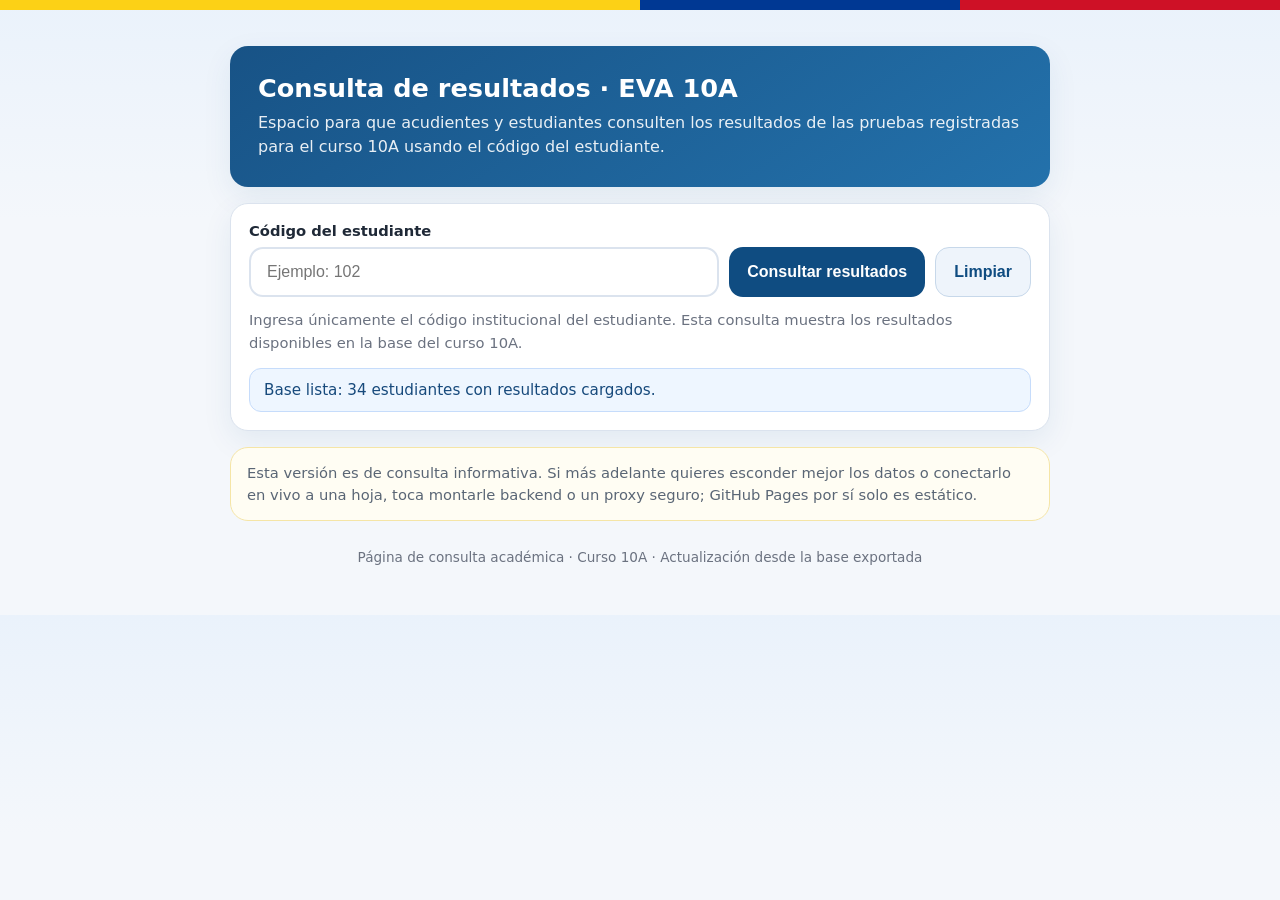
==== resultados-10a.html @ 8b5f5a88 "feat: add EVA 10A results lookup page" ====
<!DOCTYPE html>
<html lang="es">
<head>
  <meta charset="UTF-8" />
  <meta name="viewport" content="width=device-width, initial-scale=1.0" />
  <title>Consulta de resultados · 10A</title>
  <style>
    :root {
      --bg: #f4f7fb;
      --card: #ffffff;
      --ink: #1f2937;
      --muted: #6b7280;
      --line: #dbe3ee;
      --blue: #0f4c81;
      --blue-2: #1b6ca8;
      --yellow: #f7c948;
      --green: #1f8f5f;
      --orange: #d9822b;
      --red: #c0392b;
      --shadow: 0 10px 30px rgba(15, 76, 129, 0.08);
      --radius: 18px;
    }

    * { box-sizing: border-box; }
    body {
      margin: 0;
      font-family: Inter, system-ui, -apple-system, Segoe UI, Roboto, sans-serif;
      background: linear-gradient(180deg, #eaf2fb 0%, var(--bg) 220px);
      color: var(--ink);
    }

    .flag {
      display: grid;
      grid-template-columns: 2fr 1fr 1fr;
      height: 10px;
    }
    .flag .y { background: #fcd116; }
    .flag .b { background: #003893; }
    .flag .r { background: #ce1126; }

    .wrap {
      max-width: 860px;
      margin: 0 auto;
      padding: 20px 16px 48px;
    }

    .hero, .panel, .result-card, .notice {
      background: var(--card);
      border: 1px solid var(--line);
      border-radius: var(--radius);
      box-shadow: var(--shadow);
    }

    .hero {
      padding: 24px 20px;
      margin-top: 16px;
      background: linear-gradient(145deg, rgba(15,76,129,.96), rgba(27,108,168,.96));
      color: white;
      border: none;
    }
    .hero h1 {
      margin: 0 0 8px;
      font-size: 1.6rem;
      line-height: 1.15;
    }
    .hero p {
      margin: 0;
      color: rgba(255,255,255,.9);
      line-height: 1.5;
    }

    .panel {
      margin-top: 16px;
      padding: 18px;
    }

    .search-grid {
      display: grid;
      gap: 12px;
    }

    label {
      display: block;
      font-size: .92rem;
      font-weight: 700;
      margin-bottom: 8px;
    }

    .input-row {
      display: flex;
      gap: 10px;
      flex-direction: column;
    }

    input {
      width: 100%;
      padding: 14px 16px;
      border-radius: 14px;
      border: 2px solid var(--line);
      font-size: 1rem;
      outline: none;
      transition: border-color .2s, box-shadow .2s;
    }
    input:focus {
      border-color: var(--blue-2);
      box-shadow: 0 0 0 4px rgba(27,108,168,.12);
    }

    button {
      border: none;
      border-radius: 14px;
      padding: 14px 18px;
      font-size: 1rem;
      font-weight: 700;
      cursor: pointer;
      background: var(--blue);
      color: white;
    }
    button.secondary {
      background: #eef4fb;
      color: var(--blue);
      border: 1px solid #c7d8ea;
    }

    .hint {
      color: var(--muted);
      font-size: .92rem;
      line-height: 1.5;
    }

    .notice {
      padding: 14px 16px;
      margin-top: 16px;
      font-size: .92rem;
      line-height: 1.5;
      color: #5a6675;
      background: #fffdf3;
      border-color: #f5e5a6;
      box-shadow: none;
    }

    .status {
      margin-top: 14px;
      padding: 12px 14px;
      border-radius: 12px;
      font-size: .95rem;
      display: none;
    }
    .status.show { display: block; }
    .status.error { background: #fdecea; color: #a12622; border: 1px solid #f6c7c2; }
    .status.info { background: #eef6ff; color: #174a7c; border: 1px solid #c6dcfb; }

    .summary {
      display: grid;
      gap: 12px;
      grid-template-columns: repeat(auto-fit, minmax(160px, 1fr));
      margin-top: 16px;
    }

    .metric {
      background: #f8fbff;
      border: 1px solid #d9e7f5;
      border-radius: 16px;
      padding: 14px;
    }
    .metric .k {
      font-size: .8rem;
      color: var(--muted);
      text-transform: uppercase;
      letter-spacing: .04em;
      margin-bottom: 6px;
    }
    .metric .v {
      font-size: 1.5rem;
      font-weight: 800;
      color: var(--blue);
    }

    .student-box {
      margin-top: 18px;
      padding: 18px;
      border-radius: 16px;
      background: linear-gradient(180deg, #f8fbff, #ffffff);
      border: 1px solid #dce8f5;
    }
    .student-name {
      font-size: 1.25rem;
      font-weight: 800;
      margin: 0;
    }
    .student-meta {
      color: var(--muted);
      margin-top: 6px;
      line-height: 1.5;
    }

    .results-grid {
      display: grid;
      gap: 14px;
      margin-top: 18px;
    }

    .result-card {
      padding: 16px;
    }

    .result-head {
      display: flex;
      justify-content: space-between;
      gap: 12px;
      align-items: start;
      margin-bottom: 10px;
    }

    .result-title {
      font-weight: 800;
      line-height: 1.35;
    }

    .badge {
      padding: 8px 10px;
      border-radius: 999px;
      font-size: .82rem;
      font-weight: 800;
      white-space: nowrap;
    }
    .badge.excelente { background: #e8f7ef; color: var(--green); }
    .badge.alto { background: #edf5ff; color: var(--blue); }
    .badge.basico { background: #fff4e8; color: var(--orange); }
    .badge.bajo { background: #fdecea; color: var(--red); }

    .score-line {
      display: flex;
      justify-content: space-between;
      font-size: .95rem;
      margin-bottom: 8px;
    }

    .bar {
      height: 12px;
      background: #edf2f7;
      border-radius: 999px;
      overflow: hidden;
    }
    .bar > div {
      height: 100%;
      border-radius: 999px;
      background: linear-gradient(90deg, var(--yellow), var(--blue-2));
    }

    .empty {
      display: none;
      margin-top: 18px;
      text-align: center;
      color: var(--muted);
      padding: 24px 18px;
      border: 2px dashed #cddaea;
      border-radius: 18px;
      background: #f9fbfe;
    }
    .empty.show { display: block; }

    footer {
      margin-top: 26px;
      color: var(--muted);
      font-size: .85rem;
      text-align: center;
      line-height: 1.5;
    }

    @media (min-width: 640px) {
      .wrap { padding-left: 20px; padding-right: 20px; }
      .hero { padding: 28px; }
      .input-row { flex-direction: row; }
      .input-row input { flex: 1; }
    }
  </style>
</head>
<body>
  <div class="flag"><div class="y"></div><div class="b"></div><div class="r"></div></div>
  <div class="wrap">
    <section class="hero">
      <h1>Consulta de resultados · EVA 10A</h1>
      <p>Espacio para que acudientes y estudiantes consulten los resultados de las pruebas registradas para el curso 10A usando el código del estudiante.</p>
    </section>

    <section class="panel">
      <div class="search-grid">
        <div>
          <label for="student-code">Código del estudiante</label>
          <div class="input-row">
            <input id="student-code" type="text" inputmode="numeric" autocomplete="off" placeholder="Ejemplo: 102" />
            <button id="search-btn">Consultar resultados</button>
            <button id="clear-btn" class="secondary" type="button">Limpiar</button>
          </div>
        </div>
        <div class="hint">Ingresa únicamente el código institucional del estudiante. Esta consulta muestra los resultados disponibles en la base del curso 10A.</div>
      </div>
      <div id="status" class="status info"></div>
      <div id="result-area"></div>
      <div id="empty" class="empty">No encontré resultados para ese código en el curso 10A. Revisa el número e inténtalo de nuevo.</div>
    </section>

    <div class="notice">
      Esta versión es de consulta informativa. Si más adelante quieres esconder mejor los datos o conectarlo en vivo a una hoja, toca montarle backend o un proxy seguro; GitHub Pages por sí solo es estático.
    </div>

    <footer>
      Página de consulta académica · Curso 10A · Actualización desde la base exportada
    </footer>
  </div>

  <script>
    let DATA = null;

    const $ = (id) => document.getElementById(id);

    function normalize(input) {
      return String(input || '').replace(/\D/g, '').trim();
    }

    function badgeClass(level) {
      const value = String(level || '').toLowerCase();
      if (value === 'excelente') return 'excelente';
      if (value === 'alto') return 'alto';
      if (value === 'básico' || value === 'basico') return 'basico';
      return 'bajo';
    }

    function showStatus(text, type = 'info') {
      const box = $('status');
      box.textContent = text;
      box.className = `status show ${type}`;
    }

    function clearStatus() {
      $('status').className = 'status info';
      $('status').textContent = '';
    }

    function renderStudent(student) {
      const resultArea = $('result-area');
      const avg = student.promedioPorcentaje ?? '—';
      const level = student.desempenoGeneral || 'Sin dato';

      const cards = student.resultados.map(item => {
        const width = Math.max(0, Math.min(item.porcentaje ?? 0, 100));
        return `
          <article class="result-card">
            <div class="result-head">
              <div class="result-title">${item.tituloVisible || item.titulo}</div>
              <div class="badge ${badgeClass(item.desempeno)}">${item.desempeno || 'Sin dato'}</div>
            </div>
            <div class="score-line">
              <span>Puntaje: <strong>${item.puntaje}</strong>${item.maximo ? ` / ${item.maximo}` : ''}</span>
              <span><strong>${item.porcentaje ?? '—'}%</strong></span>
            </div>
            <div class="bar"><div style="width:${width}%"></div></div>
          </article>
        `;
      }).join('');

      resultArea.innerHTML = `
        <div class="student-box">
          <h2 class="student-name">${student.nombreCompleto}</h2>
          <div class="student-meta">Código: <strong>${student.codigo}</strong> · Curso: <strong>${student.curso}</strong> · Pruebas encontradas: <strong>${student.totalPruebas}</strong></div>
          <div class="summary">
            <div class="metric">
              <div class="k">Promedio</div>
              <div class="v">${avg}%</div>
            </div>
            <div class="metric">
              <div class="k">Desempeño general</div>
              <div class="v" style="font-size:1.15rem;">${level}</div>
            </div>
            <div class="metric">
              <div class="k">Curso</div>
              <div class="v">${student.curso}</div>
            </div>
          </div>
          <div class="results-grid">${cards}</div>
        </div>
      `;
    }

    function lookup() {
      clearStatus();
      $('empty').classList.remove('show');
      $('result-area').innerHTML = '';

      const code = normalize($('student-code').value);
      if (!code) {
        showStatus('Escribe un código de estudiante para hacer la consulta.', 'error');
        $('student-code').focus();
        return;
      }

      if (!DATA) {
        showStatus('Todavía estoy cargando la base de resultados. Intenta otra vez en un momento.', 'error');
        return;
      }

      const student = DATA.estudiantes.find(item => String(item.codigo) === code);
      if (!student) {
        $('empty').classList.add('show');
        return;
      }

      renderStudent(student);
    }

    async function loadData() {
      try {
        showStatus('Cargando base de resultados...', 'info');
        const res = await fetch('./data/eva_10a.json', { cache: 'no-store' });
        if (!res.ok) throw new Error('No se pudo abrir el archivo de datos');
        DATA = await res.json();
        showStatus(`Base lista: ${DATA.totalEstudiantes} estudiantes con resultados cargados.`, 'info');
      } catch (error) {
        showStatus('No pude cargar los resultados. Revisa que el archivo data/eva_10a.json esté publicado junto a esta página.', 'error');
      }
    }

    $('search-btn').addEventListener('click', lookup);
    $('clear-btn').addEventListener('click', () => {
      $('student-code').value = '';
      clearStatus();
      $('result-area').innerHTML = '';
      $('empty').classList.remove('show');
      $('student-code').focus();
    });
    $('student-code').addEventListener('keydown', (event) => {
      if (event.key === 'Enter') lookup();
    });

    loadData();
  </script>
</body>
</html>
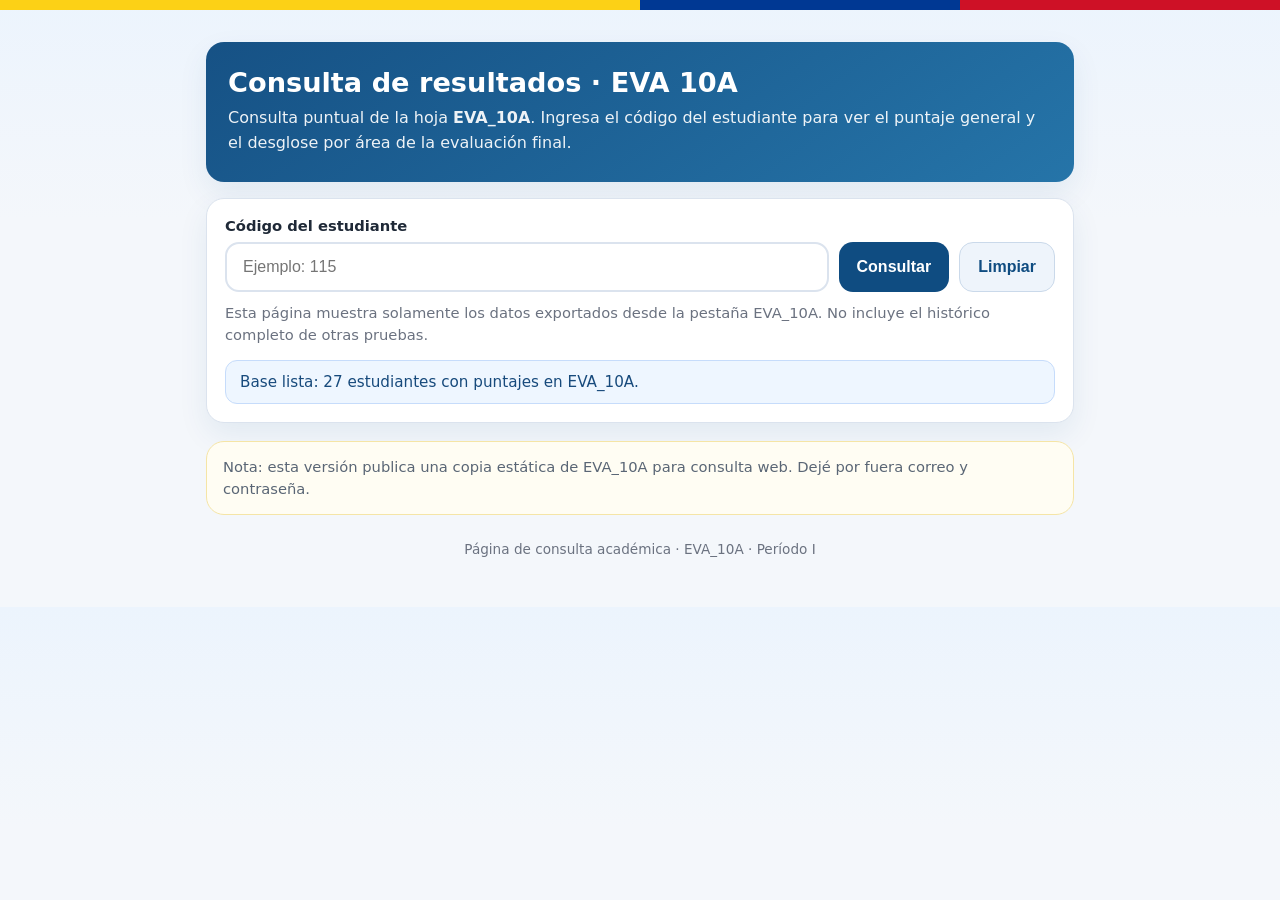
==== commit f2ff5440: "fix: use EVA_10A sheet for results page" ====
--- a/resultados-10a.html
+++ b/resultados-10a.html
@@ -3,7 +3,7 @@
 <head>
   <meta charset="UTF-8" />
   <meta name="viewport" content="width=device-width, initial-scale=1.0" />
-  <title>Consulta de resultados · 10A</title>
+  <title>Consulta EVA 10A</title>
   <style>
     :root {
       --bg: #f4f7fb;
@@ -12,268 +12,82 @@
       --muted: #6b7280;
       --line: #dbe3ee;
       --blue: #0f4c81;
-      --blue-2: #1b6ca8;
-      --yellow: #f7c948;
+      --blue2: #1d6fa5;
+      --yellow: #f5c84c;
       --green: #1f8f5f;
       --orange: #d9822b;
       --red: #c0392b;
-      --shadow: 0 10px 30px rgba(15, 76, 129, 0.08);
       --radius: 18px;
-    }
-
+      --shadow: 0 12px 30px rgba(15, 76, 129, 0.08);
+    }
     * { box-sizing: border-box; }
     body {
       margin: 0;
       font-family: Inter, system-ui, -apple-system, Segoe UI, Roboto, sans-serif;
-      background: linear-gradient(180deg, #eaf2fb 0%, var(--bg) 220px);
+      background: linear-gradient(180deg, #ecf4fd 0%, var(--bg) 220px);
       color: var(--ink);
     }
-
-    .flag {
-      display: grid;
-      grid-template-columns: 2fr 1fr 1fr;
-      height: 10px;
-    }
-    .flag .y { background: #fcd116; }
-    .flag .b { background: #003893; }
-    .flag .r { background: #ce1126; }
-
-    .wrap {
-      max-width: 860px;
-      margin: 0 auto;
-      padding: 20px 16px 48px;
-    }
-
-    .hero, .panel, .result-card, .notice {
-      background: var(--card);
-      border: 1px solid var(--line);
-      border-radius: var(--radius);
-      box-shadow: var(--shadow);
-    }
-
+    .flag { display:grid; grid-template-columns:2fr 1fr 1fr; height:10px; }
+    .flag .y { background:#fcd116; }
+    .flag .b { background:#003893; }
+    .flag .r { background:#ce1126; }
+    .wrap { max-width: 900px; margin: 0 auto; padding: 18px 16px 48px; }
+    .hero, .panel, .subject-card, .notice { background: var(--card); border-radius: var(--radius); box-shadow: var(--shadow); border: 1px solid var(--line); }
     .hero {
-      padding: 24px 20px;
-      margin-top: 16px;
-      background: linear-gradient(145deg, rgba(15,76,129,.96), rgba(27,108,168,.96));
-      color: white;
-      border: none;
-    }
-    .hero h1 {
-      margin: 0 0 8px;
-      font-size: 1.6rem;
-      line-height: 1.15;
-    }
-    .hero p {
-      margin: 0;
-      color: rgba(255,255,255,.9);
-      line-height: 1.5;
-    }
-
-    .panel {
-      margin-top: 16px;
-      padding: 18px;
-    }
-
-    .search-grid {
-      display: grid;
-      gap: 12px;
-    }
-
-    label {
-      display: block;
-      font-size: .92rem;
-      font-weight: 700;
-      margin-bottom: 8px;
-    }
-
-    .input-row {
-      display: flex;
-      gap: 10px;
-      flex-direction: column;
-    }
-
+      margin-top: 14px;
+      padding: 26px 22px;
+      background: linear-gradient(145deg, rgba(15,76,129,.97), rgba(29,111,165,.96));
+      color: white; border: none;
+    }
+    .hero h1 { margin: 0 0 8px; font-size: 1.7rem; line-height: 1.1; }
+    .hero p { margin: 0; color: rgba(255,255,255,.92); line-height: 1.55; }
+    .panel { margin-top: 16px; padding: 18px; }
+    label { display:block; font-size: .92rem; font-weight: 800; margin-bottom: 8px; }
+    .search-row { display:flex; gap:10px; flex-direction: column; }
     input {
-      width: 100%;
-      padding: 14px 16px;
-      border-radius: 14px;
-      border: 2px solid var(--line);
-      font-size: 1rem;
-      outline: none;
-      transition: border-color .2s, box-shadow .2s;
-    }
-    input:focus {
-      border-color: var(--blue-2);
-      box-shadow: 0 0 0 4px rgba(27,108,168,.12);
-    }
-
+      width: 100%; padding: 14px 16px; border-radius: 14px; border: 2px solid var(--line);
+      font-size: 1rem; outline: none; transition: .2s border-color, .2s box-shadow;
+    }
+    input:focus { border-color: var(--blue2); box-shadow: 0 0 0 4px rgba(29,111,165,.12); }
     button {
-      border: none;
-      border-radius: 14px;
-      padding: 14px 18px;
-      font-size: 1rem;
-      font-weight: 700;
-      cursor: pointer;
-      background: var(--blue);
-      color: white;
-    }
-    button.secondary {
-      background: #eef4fb;
-      color: var(--blue);
-      border: 1px solid #c7d8ea;
-    }
-
-    .hint {
-      color: var(--muted);
-      font-size: .92rem;
-      line-height: 1.5;
-    }
-
-    .notice {
-      padding: 14px 16px;
-      margin-top: 16px;
-      font-size: .92rem;
-      line-height: 1.5;
-      color: #5a6675;
-      background: #fffdf3;
-      border-color: #f5e5a6;
-      box-shadow: none;
-    }
-
-    .status {
-      margin-top: 14px;
-      padding: 12px 14px;
-      border-radius: 12px;
-      font-size: .95rem;
-      display: none;
-    }
-    .status.show { display: block; }
-    .status.error { background: #fdecea; color: #a12622; border: 1px solid #f6c7c2; }
-    .status.info { background: #eef6ff; color: #174a7c; border: 1px solid #c6dcfb; }
-
-    .summary {
-      display: grid;
-      gap: 12px;
-      grid-template-columns: repeat(auto-fit, minmax(160px, 1fr));
-      margin-top: 16px;
-    }
-
-    .metric {
-      background: #f8fbff;
-      border: 1px solid #d9e7f5;
-      border-radius: 16px;
-      padding: 14px;
-    }
-    .metric .k {
-      font-size: .8rem;
-      color: var(--muted);
-      text-transform: uppercase;
-      letter-spacing: .04em;
-      margin-bottom: 6px;
-    }
-    .metric .v {
-      font-size: 1.5rem;
-      font-weight: 800;
-      color: var(--blue);
-    }
-
+      border: none; border-radius: 14px; padding: 14px 18px; font-size: 1rem; font-weight: 800; cursor: pointer;
+      background: var(--blue); color: white;
+    }
+    button.secondary { background: #eef4fb; color: var(--blue); border:1px solid #cad9ea; }
+    .hint { font-size: .92rem; color: var(--muted); line-height: 1.5; margin-top: 10px; }
+    .status { display:none; margin-top:14px; padding: 12px 14px; border-radius: 12px; font-size: .95rem; }
+    .status.show { display:block; }
+    .status.info { background:#eef6ff; color:#174a7c; border:1px solid #c6dcfb; }
+    .status.error { background:#fdecea; color:#a12622; border:1px solid #f2c5c1; }
+    .empty {
+      display:none; margin-top: 16px; padding: 24px 18px; text-align:center; color: var(--muted);
+      border:2px dashed #cfdbea; border-radius: 18px; background:#f9fbfe;
+    }
+    .empty.show { display:block; }
     .student-box {
-      margin-top: 18px;
-      padding: 18px;
-      border-radius: 16px;
-      background: linear-gradient(180deg, #f8fbff, #ffffff);
-      border: 1px solid #dce8f5;
-    }
-    .student-name {
-      font-size: 1.25rem;
-      font-weight: 800;
-      margin: 0;
-    }
-    .student-meta {
-      color: var(--muted);
-      margin-top: 6px;
-      line-height: 1.5;
-    }
-
-    .results-grid {
-      display: grid;
-      gap: 14px;
-      margin-top: 18px;
-    }
-
-    .result-card {
-      padding: 16px;
-    }
-
-    .result-head {
-      display: flex;
-      justify-content: space-between;
-      gap: 12px;
-      align-items: start;
-      margin-bottom: 10px;
-    }
-
-    .result-title {
-      font-weight: 800;
-      line-height: 1.35;
-    }
-
-    .badge {
-      padding: 8px 10px;
-      border-radius: 999px;
-      font-size: .82rem;
-      font-weight: 800;
-      white-space: nowrap;
-    }
-    .badge.excelente { background: #e8f7ef; color: var(--green); }
-    .badge.alto { background: #edf5ff; color: var(--blue); }
-    .badge.basico { background: #fff4e8; color: var(--orange); }
-    .badge.bajo { background: #fdecea; color: var(--red); }
-
-    .score-line {
-      display: flex;
-      justify-content: space-between;
-      font-size: .95rem;
-      margin-bottom: 8px;
-    }
-
-    .bar {
-      height: 12px;
-      background: #edf2f7;
-      border-radius: 999px;
-      overflow: hidden;
-    }
-    .bar > div {
-      height: 100%;
-      border-radius: 999px;
-      background: linear-gradient(90deg, var(--yellow), var(--blue-2));
-    }
-
-    .empty {
-      display: none;
-      margin-top: 18px;
-      text-align: center;
-      color: var(--muted);
-      padding: 24px 18px;
-      border: 2px dashed #cddaea;
-      border-radius: 18px;
-      background: #f9fbfe;
-    }
-    .empty.show { display: block; }
-
-    footer {
-      margin-top: 26px;
-      color: var(--muted);
-      font-size: .85rem;
-      text-align: center;
-      line-height: 1.5;
-    }
-
-    @media (min-width: 640px) {
-      .wrap { padding-left: 20px; padding-right: 20px; }
-      .hero { padding: 28px; }
-      .input-row { flex-direction: row; }
-      .input-row input { flex: 1; }
-    }
+      margin-top: 18px; padding: 18px; border-radius: 18px; border:1px solid #dce8f5;
+      background: linear-gradient(180deg, #f8fbff, #fff);
+    }
+    .student-name { margin:0; font-size:1.28rem; font-weight: 900; }
+    .student-meta { margin-top: 6px; color: var(--muted); line-height: 1.5; }
+    .summary { display:grid; gap:12px; grid-template-columns: repeat(auto-fit, minmax(160px, 1fr)); margin-top:16px; }
+    .metric { background:#f8fbff; border:1px solid #d9e7f5; border-radius:16px; padding: 14px; }
+    .metric .k { font-size:.8rem; color:var(--muted); text-transform:uppercase; letter-spacing:.04em; margin-bottom:6px; }
+    .metric .v { font-size:1.55rem; font-weight:900; color:var(--blue); }
+    .badge { display:inline-block; padding:8px 10px; border-radius:999px; font-size:.82rem; font-weight:900; }
+    .badge.alto { background:#e8f7ef; color:var(--green); }
+    .badge.basico { background:#fff4e8; color:var(--orange); }
+    .badge.bajo { background:#fdecea; color:var(--red); }
+    .subjects-grid { display:grid; gap: 14px; margin-top:18px; }
+    .subject-card { padding: 16px; }
+    .subject-head { display:flex; justify-content:space-between; align-items:center; gap:12px; margin-bottom:10px; }
+    .subject-title { font-weight: 850; }
+    .score-line { display:flex; justify-content:space-between; gap:10px; font-size:.95rem; margin-bottom:8px; }
+    .bar { height: 12px; background:#edf2f7; border-radius:999px; overflow:hidden; }
+    .bar > div { height:100%; border-radius:999px; background: linear-gradient(90deg, var(--yellow), var(--blue2)); }
+    .notice { margin-top: 18px; padding: 14px 16px; font-size:.92rem; line-height:1.5; color:#5a6675; background:#fffdf3; border-color:#f5e5a6; box-shadow:none; }
+    footer { margin-top: 24px; text-align:center; color: var(--muted); font-size:.85rem; line-height:1.5; }
+    @media (min-width: 640px) { .search-row { flex-direction: row; } .search-row input { flex:1; } }
   </style>
 </head>
 <body>
@@ -281,38 +95,29 @@
   <div class="wrap">
     <section class="hero">
       <h1>Consulta de resultados · EVA 10A</h1>
-      <p>Espacio para que acudientes y estudiantes consulten los resultados de las pruebas registradas para el curso 10A usando el código del estudiante.</p>
+      <p>Consulta puntual de la hoja <strong>EVA_10A</strong>. Ingresa el código del estudiante para ver el puntaje general y el desglose por área de la evaluación final.</p>
     </section>
 
     <section class="panel">
-      <div class="search-grid">
-        <div>
-          <label for="student-code">Código del estudiante</label>
-          <div class="input-row">
-            <input id="student-code" type="text" inputmode="numeric" autocomplete="off" placeholder="Ejemplo: 102" />
-            <button id="search-btn">Consultar resultados</button>
-            <button id="clear-btn" class="secondary" type="button">Limpiar</button>
-          </div>
-        </div>
-        <div class="hint">Ingresa únicamente el código institucional del estudiante. Esta consulta muestra los resultados disponibles en la base del curso 10A.</div>
+      <label for="student-code">Código del estudiante</label>
+      <div class="search-row">
+        <input id="student-code" type="text" inputmode="numeric" autocomplete="off" placeholder="Ejemplo: 115" />
+        <button id="search-btn">Consultar</button>
+        <button id="clear-btn" class="secondary" type="button">Limpiar</button>
       </div>
+      <div class="hint">Esta página muestra solamente los datos exportados desde la pestaña EVA_10A. No incluye el histórico completo de otras pruebas.</div>
       <div id="status" class="status info"></div>
       <div id="result-area"></div>
-      <div id="empty" class="empty">No encontré resultados para ese código en el curso 10A. Revisa el número e inténtalo de nuevo.</div>
+      <div id="empty" class="empty">No encontré ese código con puntaje cargado en EVA_10A. Revisa el número e inténtalo otra vez.</div>
     </section>
 
-    <div class="notice">
-      Esta versión es de consulta informativa. Si más adelante quieres esconder mejor los datos o conectarlo en vivo a una hoja, toca montarle backend o un proxy seguro; GitHub Pages por sí solo es estático.
-    </div>
-
-    <footer>
-      Página de consulta académica · Curso 10A · Actualización desde la base exportada
-    </footer>
+    <div class="notice">Nota: esta versión publica una copia estática de EVA_10A para consulta web. Dejé por fuera correo y contraseña.</div>
+
+    <footer>Página de consulta académica · EVA_10A · Período I</footer>
   </div>
 
   <script>
     let DATA = null;
-
     const $ = (id) => document.getElementById(id);
 
     function normalize(input) {
@@ -320,14 +125,13 @@
     }
 
     function badgeClass(level) {
-      const value = String(level || '').toLowerCase();
-      if (value === 'excelente') return 'excelente';
-      if (value === 'alto') return 'alto';
-      if (value === 'básico' || value === 'basico') return 'basico';
+      const v = String(level || '').toLowerCase();
+      if (v === 'alto') return 'alto';
+      if (v === 'básico' || v === 'basico') return 'basico';
       return 'bajo';
     }
 
-    function showStatus(text, type = 'info') {
+    function showStatus(text, type='info') {
       const box = $('status');
       box.textContent = text;
       box.className = `status show ${type}`;
@@ -338,47 +142,47 @@
       $('status').textContent = '';
     }
 
+    function fmt(num) {
+      return num == null ? '—' : num.toFixed(2).replace('.', ',');
+    }
+
     function renderStudent(student) {
-      const resultArea = $('result-area');
-      const avg = student.promedioPorcentaje ?? '—';
-      const level = student.desempenoGeneral || 'Sin dato';
-
-      const cards = student.resultados.map(item => {
-        const width = Math.max(0, Math.min(item.porcentaje ?? 0, 100));
+      const subjects = student.materias.map(item => {
+        const width = Math.max(0, Math.min(item.puntaje || 0, 100));
         return `
-          <article class="result-card">
-            <div class="result-head">
-              <div class="result-title">${item.tituloVisible || item.titulo}</div>
-              <div class="badge ${badgeClass(item.desempeno)}">${item.desempeno || 'Sin dato'}</div>
+          <article class="subject-card">
+            <div class="subject-head">
+              <div class="subject-title">${item.materia}</div>
+              <span class="badge ${badgeClass(student.desempenoGeneral)}">${item.puntaje == null ? 'Sin dato' : fmt(item.puntaje) + '%'}</span>
             </div>
             <div class="score-line">
-              <span>Puntaje: <strong>${item.puntaje}</strong>${item.maximo ? ` / ${item.maximo}` : ''}</span>
-              <span><strong>${item.porcentaje ?? '—'}%</strong></span>
+              <span>Resultado por área</span>
+              <strong>${fmt(item.puntaje)}%</strong>
             </div>
             <div class="bar"><div style="width:${width}%"></div></div>
           </article>
         `;
       }).join('');
 
-      resultArea.innerHTML = `
+      $('result-area').innerHTML = `
         <div class="student-box">
           <h2 class="student-name">${student.nombreCompleto}</h2>
-          <div class="student-meta">Código: <strong>${student.codigo}</strong> · Curso: <strong>${student.curso}</strong> · Pruebas encontradas: <strong>${student.totalPruebas}</strong></div>
+          <div class="student-meta">Código: <strong>${student.codigo}</strong> · Período: <strong>${student.periodo || '—'}</strong> · Hoja: <strong>EVA_10A</strong></div>
           <div class="summary">
             <div class="metric">
-              <div class="k">Promedio</div>
-              <div class="v">${avg}%</div>
+              <div class="k">Puntaje general</div>
+              <div class="v">${fmt(student.puntajeGeneral)}%</div>
             </div>
             <div class="metric">
-              <div class="k">Desempeño general</div>
-              <div class="v" style="font-size:1.15rem;">${level}</div>
+              <div class="k">Desempeño</div>
+              <div class="v" style="font-size:1.15rem;">${student.desempenoGeneral || '—'}</div>
             </div>
             <div class="metric">
-              <div class="k">Curso</div>
-              <div class="v">${student.curso}</div>
+              <div class="k">Áreas visibles</div>
+              <div class="v">${student.materias.filter(m => m.puntaje != null).length}</div>
             </div>
           </div>
-          <div class="results-grid">${cards}</div>
+          <div class="subjects-grid">${subjects}</div>
         </div>
       `;
     }
@@ -387,51 +191,45 @@
       clearStatus();
       $('empty').classList.remove('show');
       $('result-area').innerHTML = '';
-
       const code = normalize($('student-code').value);
       if (!code) {
-        showStatus('Escribe un código de estudiante para hacer la consulta.', 'error');
+        showStatus('Escribe un código para consultar.', 'error');
         $('student-code').focus();
         return;
       }
-
       if (!DATA) {
-        showStatus('Todavía estoy cargando la base de resultados. Intenta otra vez en un momento.', 'error');
+        showStatus('Todavía estoy cargando la base de EVA_10A. Intenta otra vez en un momento.', 'error');
         return;
       }
-
-      const student = DATA.estudiantes.find(item => String(item.codigo) === code);
+      const student = DATA.estudiantes.find(item => item.codigo === code);
       if (!student) {
         $('empty').classList.add('show');
         return;
       }
-
       renderStudent(student);
     }
 
     async function loadData() {
       try {
-        showStatus('Cargando base de resultados...', 'info');
+        showStatus('Cargando EVA_10A...', 'info');
         const res = await fetch('./data/eva_10a.json', { cache: 'no-store' });
-        if (!res.ok) throw new Error('No se pudo abrir el archivo de datos');
+        if (!res.ok) throw new Error('No se pudo cargar data/eva_10a.json');
         DATA = await res.json();
-        showStatus(`Base lista: ${DATA.totalEstudiantes} estudiantes con resultados cargados.`, 'info');
-      } catch (error) {
-        showStatus('No pude cargar los resultados. Revisa que el archivo data/eva_10a.json esté publicado junto a esta página.', 'error');
+        showStatus(`Base lista: ${DATA.totalEstudiantes} estudiantes con puntajes en EVA_10A.`, 'info');
+      } catch (err) {
+        showStatus('No pude cargar EVA_10A. Revisa que el archivo de datos esté publicado con la página.', 'error');
       }
     }
 
     $('search-btn').addEventListener('click', lookup);
     $('clear-btn').addEventListener('click', () => {
       $('student-code').value = '';
-      clearStatus();
       $('result-area').innerHTML = '';
       $('empty').classList.remove('show');
+      clearStatus();
       $('student-code').focus();
     });
-    $('student-code').addEventListener('keydown', (event) => {
-      if (event.key === 'Enter') lookup();
-    });
+    $('student-code').addEventListener('keydown', (e) => { if (e.key === 'Enter') lookup(); });
 
     loadData();
   </script>
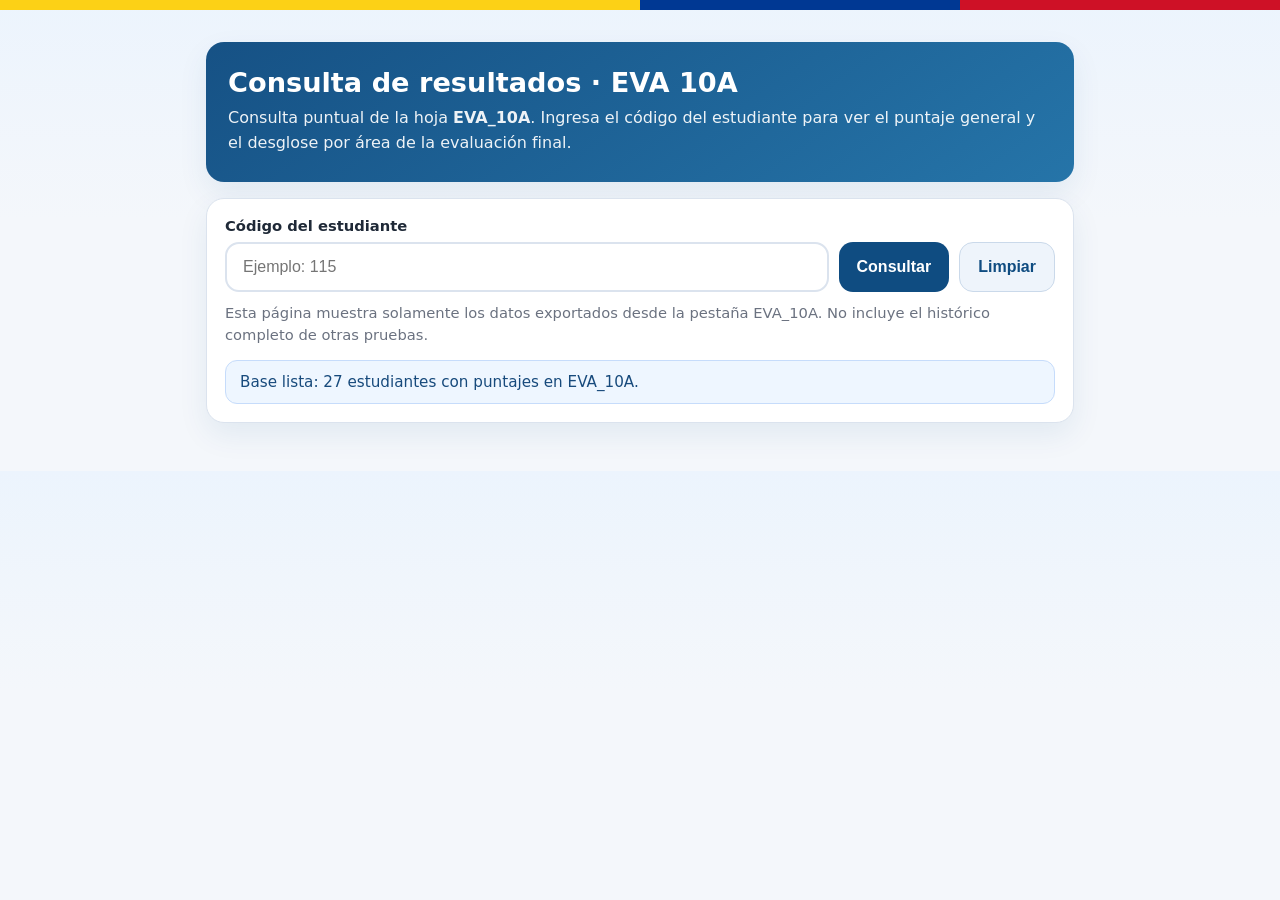
==== commit 9cf30dc5: "style: remove extra footer copy from EVA 10A page" ====
--- a/resultados-10a.html
+++ b/resultados-10a.html
@@ -85,8 +85,7 @@
     .score-line { display:flex; justify-content:space-between; gap:10px; font-size:.95rem; margin-bottom:8px; }
     .bar { height: 12px; background:#edf2f7; border-radius:999px; overflow:hidden; }
     .bar > div { height:100%; border-radius:999px; background: linear-gradient(90deg, var(--yellow), var(--blue2)); }
-    .notice { margin-top: 18px; padding: 14px 16px; font-size:.92rem; line-height:1.5; color:#5a6675; background:#fffdf3; border-color:#f5e5a6; box-shadow:none; }
-    footer { margin-top: 24px; text-align:center; color: var(--muted); font-size:.85rem; line-height:1.5; }
+    footer { margin-top: 24px; text-align:center; color: var(--muted); font-size:.85rem; line-height:1.5; display:none; }
     @media (min-width: 640px) { .search-row { flex-direction: row; } .search-row input { flex:1; } }
   </style>
 </head>
@@ -111,8 +110,6 @@
       <div id="empty" class="empty">No encontré ese código con puntaje cargado en EVA_10A. Revisa el número e inténtalo otra vez.</div>
     </section>
 
-    <div class="notice">Nota: esta versión publica una copia estática de EVA_10A para consulta web. Dejé por fuera correo y contraseña.</div>
-
     <footer>Página de consulta académica · EVA_10A · Período I</footer>
   </div>
 
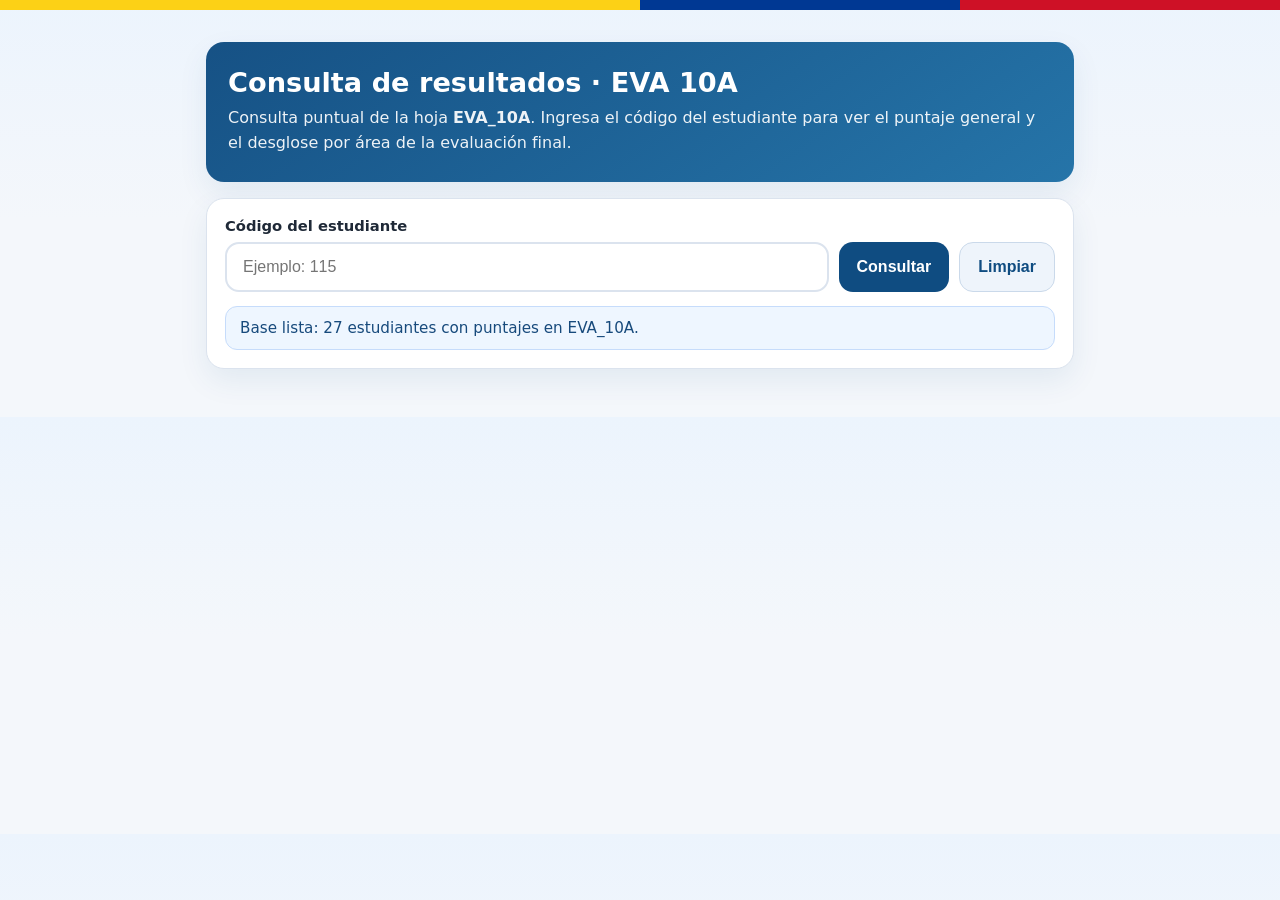
==== commit 55258f10: "style: remove extra hint text from EVA 10A page" ====
--- a/resultados-10a.html
+++ b/resultados-10a.html
@@ -54,7 +54,6 @@
       background: var(--blue); color: white;
     }
     button.secondary { background: #eef4fb; color: var(--blue); border:1px solid #cad9ea; }
-    .hint { font-size: .92rem; color: var(--muted); line-height: 1.5; margin-top: 10px; }
     .status { display:none; margin-top:14px; padding: 12px 14px; border-radius: 12px; font-size: .95rem; }
     .status.show { display:block; }
     .status.info { background:#eef6ff; color:#174a7c; border:1px solid #c6dcfb; }
@@ -104,7 +103,6 @@
         <button id="search-btn">Consultar</button>
         <button id="clear-btn" class="secondary" type="button">Limpiar</button>
       </div>
-      <div class="hint">Esta página muestra solamente los datos exportados desde la pestaña EVA_10A. No incluye el histórico completo de otras pruebas.</div>
       <div id="status" class="status info"></div>
       <div id="result-area"></div>
       <div id="empty" class="empty">No encontré ese código con puntaje cargado en EVA_10A. Revisa el número e inténtalo otra vez.</div>
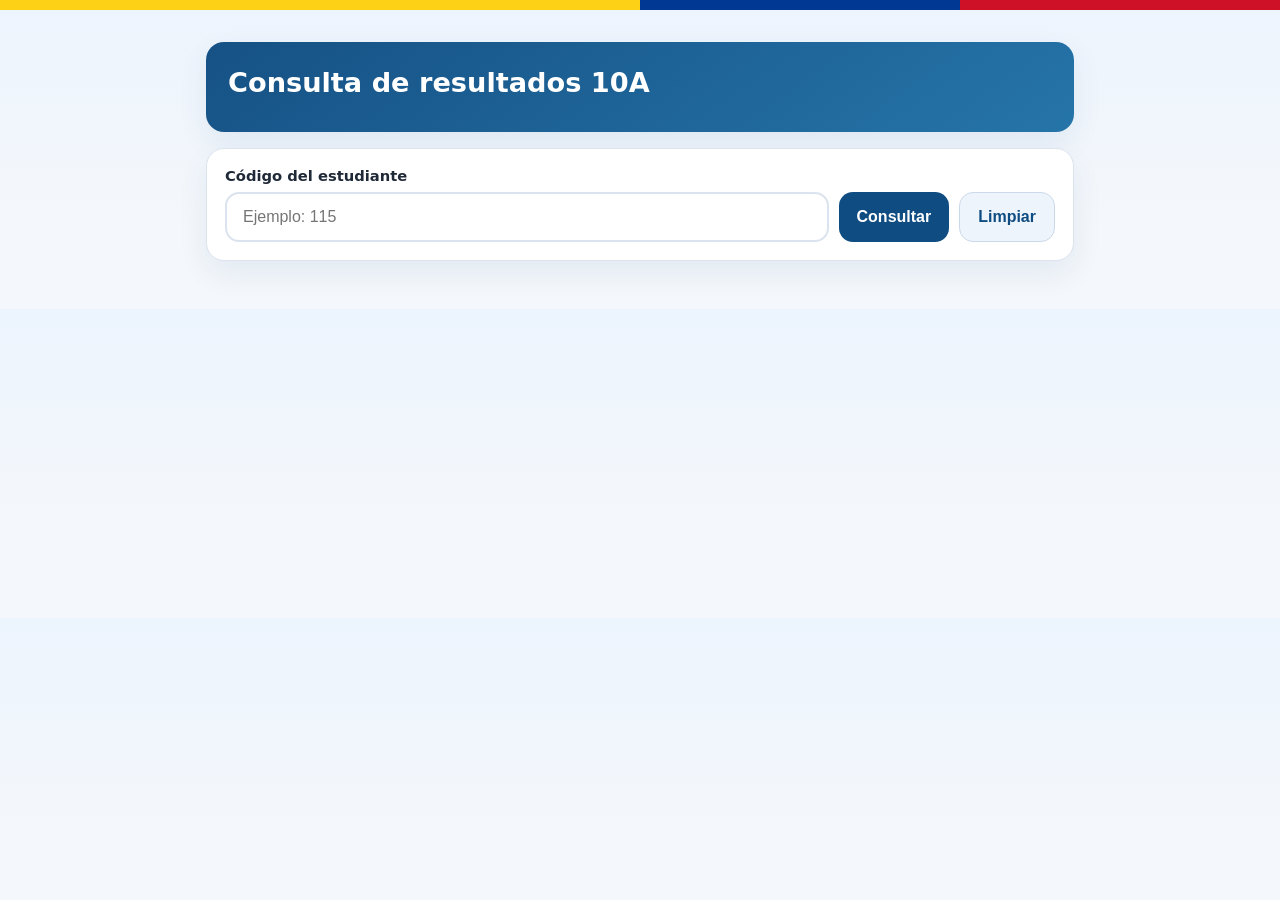
==== commit e7add647: "style: simplify EVA 10A copy" ====
--- a/resultados-10a.html
+++ b/resultados-10a.html
@@ -3,7 +3,7 @@
 <head>
   <meta charset="UTF-8" />
   <meta name="viewport" content="width=device-width, initial-scale=1.0" />
-  <title>Consulta EVA 10A</title>
+  <title>Consulta de resultados 10A</title>
   <style>
     :root {
       --bg: #f4f7fb;
@@ -92,8 +92,7 @@
   <div class="flag"><div class="y"></div><div class="b"></div><div class="r"></div></div>
   <div class="wrap">
     <section class="hero">
-      <h1>Consulta de resultados · EVA 10A</h1>
-      <p>Consulta puntual de la hoja <strong>EVA_10A</strong>. Ingresa el código del estudiante para ver el puntaje general y el desglose por área de la evaluación final.</p>
+      <h1>Consulta de resultados 10A</h1>
     </section>
 
     <section class="panel">
@@ -162,7 +161,7 @@
       $('result-area').innerHTML = `
         <div class="student-box">
           <h2 class="student-name">${student.nombreCompleto}</h2>
-          <div class="student-meta">Código: <strong>${student.codigo}</strong> · Período: <strong>${student.periodo || '—'}</strong> · Hoja: <strong>EVA_10A</strong></div>
+          <div class="student-meta">Código: <strong>${student.codigo}</strong> · Período: <strong>${student.periodo || '—'}</strong></div>
           <div class="summary">
             <div class="metric">
               <div class="k">Puntaje general</div>
@@ -206,13 +205,12 @@
 
     async function loadData() {
       try {
-        showStatus('Cargando EVA_10A...', 'info');
         const res = await fetch('./data/eva_10a.json', { cache: 'no-store' });
         if (!res.ok) throw new Error('No se pudo cargar data/eva_10a.json');
         DATA = await res.json();
-        showStatus(`Base lista: ${DATA.totalEstudiantes} estudiantes con puntajes en EVA_10A.`, 'info');
+        clearStatus();
       } catch (err) {
-        showStatus('No pude cargar EVA_10A. Revisa que el archivo de datos esté publicado con la página.', 'error');
+        showStatus('No pude cargar los resultados. Revisa la publicación de la página.', 'error');
       }
     }
 
